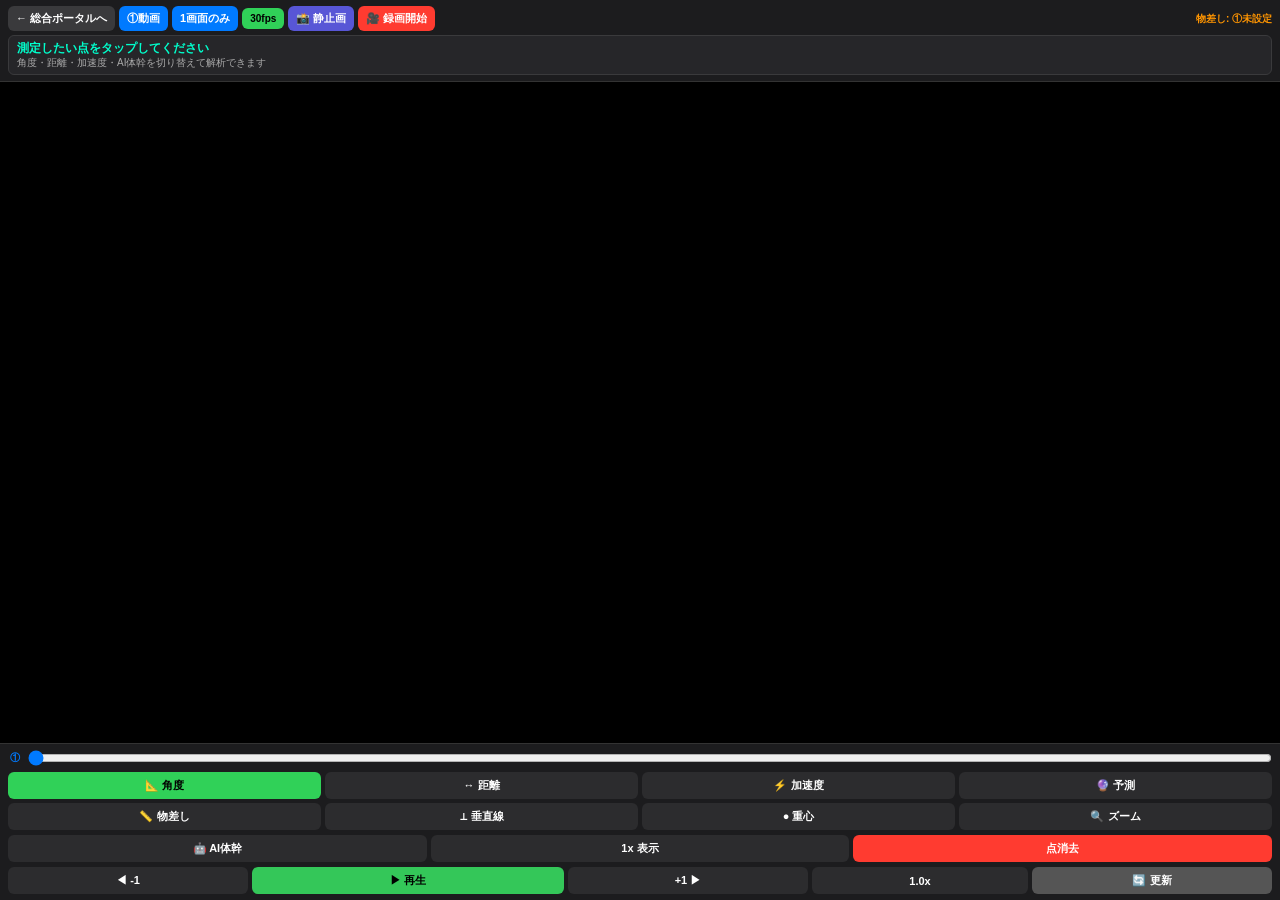
==== motion-pro/index.html @ 47863042 "Implement landmark stabilization and visibility checks across multiple modules - Introduced function" ====
<!DOCTYPE html>
<html lang="ja">
<head>
<meta charset="UTF-8">
<meta name="viewport" content="width=device-width, initial-scale=1.0, maximum-scale=1.0, user-scalable=no, viewport-fit=cover">
<meta name="apple-mobile-web-app-capable" content="yes">
<meta name="apple-mobile-web-app-status-bar-style" content="black">
<meta name="apple-mobile-web-app-title" content="動作分析Pro">
<title>動作分析 Pro（基幹）</title>

<link rel="stylesheet" href="css/style.css">

<script src="https://cdn.jsdelivr.net/npm/@mediapipe/camera_utils/camera_utils.js" crossorigin="anonymous"></script>
<script src="https://cdn.jsdelivr.net/npm/@mediapipe/pose/pose.js" crossorigin="anonymous"></script>
</head>
<body>

<div id="header">
    <div class="header-top-row">
        <div class="btn-group-header">
            <a class="hdr-btn secondary" href="../index.html">← 総合ポータルへ</a>
            <button class="hdr-btn" onclick="triggerPickVideo(1)">①動画</button>
            <input type="file" id="file-input-1" accept="video/*" style="display:none;">
            <button class="hdr-btn secondary" id="btn-pick2" onclick="triggerPickVideo(2)" style="display:none;">②動画</button>
            <input type="file" id="file-input-2" accept="video/*" style="display:none;">
            <button class="hdr-btn" id="btn-toggle-compare" onclick="toggleCompareMode()">1画面のみ</button>
            <button class="hdr-btn fps-badge" id="btn-fps" onclick="toggleFPS()">30fps</button>
            <button class="hdr-btn" style="background:#5856d6;" onclick="captureSnapshot()">📸 静止画</button>
            <button class="hdr-btn rec-btn" id="btn-record" onclick="toggleRecording()">🎥 録画開始</button>
        </div>
        <span id="scale-info-text">物差し: ①未設定</span>
    </div>
    <div id="result-box">
        <div class="result-text-area">
            <div id="main-result">測定したい点をタップしてください</div>
            <div id="sub-result">角度・距離・加速度・AI体幹を切り替えて解析できます</div>
        </div>
        <button id="btn-confirm-scale" onclick="openScaleModal()">📏長さ確定</button>
    </div>
</div>

<div id="stage">
    <div class="video-pane" id="pane1">
        <div class="zoom-target" id="zoom-target-1">
            <video id="video1" playsinline webkit-playsinline muted preload="auto" crossorigin="anonymous"></video>
            <canvas id="canvas1"></canvas>
        </div>
    </div>
    <div class="video-pane" id="pane2">
        <div class="zoom-target" id="zoom-target-2">
            <video id="video2" playsinline webkit-playsinline muted preload="auto" crossorigin="anonymous"></video>
            <canvas id="canvas2"></canvas>
        </div>
    </div>
</div>

<div id="controls">
    <div class="seek-container">
        <div class="seek-row">
            <span class="seek-label">①</span>
            <input type="range" id="seekbar1" min="0" max="1" value="0" step="0.001">
        </div>
        <div class="seek-row" id="seek-row-2" style="display:none;">
            <span class="seek-label v2">②</span>
            <input type="range" id="seekbar2" min="0" max="1" value="0" step="0.001">
        </div>
    </div>

    <div class="mode-grid">
        <button class="ctrl-btn mode-active" id="btn-mode-angle" onclick="setMode('angle')">📐 角度</button>
        <button class="ctrl-btn" id="btn-mode-dist" onclick="setMode('distance')">↔️ 距離</button>
        <button class="ctrl-btn" id="btn-mode-acc" onclick="setMode('accel')">⚡ 加速度</button>
        <button class="ctrl-btn" id="btn-mode-sim" onclick="setMode('sim')">🔮 予測</button>
        <button class="ctrl-btn" id="btn-mode-scale" onclick="setMode('scale')">📏 物差し</button>
        <button class="ctrl-btn" id="btn-mode-perp" onclick="setMode('perp')">⊥ 垂直線</button>
        <button class="ctrl-btn" id="btn-mode-cog" onclick="setMode('cog')">● 重心</button>
        <button class="ctrl-btn" id="btn-mode-zoom" onclick="setMode('zoom')">🔍 ズーム</button>
    </div>
    <div class="mode-grid" style="grid-template-columns: 1fr 1fr 1fr;">
        <button class="ctrl-btn" id="btn-mode-ai" onclick="setMode('ai')">🤖 AI体幹</button>
        <button class="ctrl-btn" onclick="resetZoom()">1x 表示</button>
        <button class="ctrl-btn" id="btn-clear" onclick="clearCurrentPoints()">点消去</button>
    </div>

    <div id="zoom-controls" style="display:none; width:100%; align-items:center; gap:8px;">
        <span style="font-size:11px; font-weight:bold; color:#007aff;">倍率 <span id="zoom-target-label">①</span></span>
        <input type="range" id="zoom-slider" min="1" max="5" step="0.1" value="1">
    </div>

    <div id="perp-controls" style="display:none; width:100%; align-items:center; gap:8px;">
        <span style="font-size:11px; font-weight:bold; color:#ff2d55;">垂直線</span>
        <input type="range" id="perp-slider" min="0" max="100" step="1" value="50">
    </div>

    <div id="sim-controls" style="display:none; width:100%; align-items:center; gap:8px;">
        <span style="font-size:11px; font-weight:bold; color:#30d158;">改善角 <span id="sim-deg-val">0°</span></span>
        <input type="range" id="sim-slider" min="-40" max="40" step="1" value="0">
    </div>

    <div class="playback-row">
        <button class="ctrl-btn" onclick="stepFrame(-1)">◀ -1</button>
        <button class="ctrl-btn" id="btn-play" onclick="togglePlay()">▶ 再生</button>
        <button class="ctrl-btn" onclick="stepFrame(1)">+1 ▶</button>
        <button class="ctrl-btn" id="btn-speed" onclick="togglePlaybackRate()">1.0x</button>
        <button class="ctrl-btn" style="background:#555;" onclick="fitCanvases()">🔄 更新</button>
    </div>
</div>

<div id="scale-modal-overlay" class="modal-overlay">
    <div class="modal-card">
        <h3 id="scale-modal-title">基準物の長さ設定</h3>
        <p>指定した2点間の実際の長さを入力</p>
        <div class="modal-input-row">
            <input type="number" id="scale-input-value" inputmode="decimal" placeholder="100" value="100">
            <span style="font-weight:bold; font-size:15px;">cm</span>
        </div>
        <div class="modal-btn-row">
            <button style="background:#444; color:#fff;" onclick="closeScaleModal()">キャンセル</button>
            <button style="background:#ff9500; color:#000;" onclick="submitScaleModal()">確定</button>
        </div>
    </div>
</div>

<div id="snapshot-modal-overlay" class="modal-overlay">
    <div class="modal-card" style="max-width:360px;">
        <h3 style="color:#5856d6;">📸 動作分析キャプチャ</h3>
        <p style="font-size:11px; color:#aaa;">画像を長押しして「写真に追加」で保存できます</p>
        <img id="snapshot-img" src="" alt="Screenshot">
        <div class="modal-btn-row">
            <button style="background:#444; color:#fff;" onclick="closeSnapshotModal()">閉じる</button>
        </div>
    </div>
</div>

<script src="js/math.js"></script>
<script src="js/render.js"></script>
<script src="js/app.js"></script>
<script src="js/mediapipe.js"></script>
</body>
</html>
---- motion-pro/css/style.css ----
* { box-sizing: border-box; margin: 0; padding: 0; user-select: none; -webkit-user-select: none; -webkit-tap-highlight-color: transparent; }
    html, body { width: 100%; height: 100dvh; background: #000; color: #fff; font-family: -apple-system, BlinkMacSystemFont, "Segoe UI", Roboto, sans-serif; display: flex; flex-direction: column; overflow: hidden; }
    #header { width: 100%; background: #1c1c1e; padding-top: calc(6px + env(safe-area-inset-top)); padding-left: calc(8px + env(safe-area-inset-left)); padding-right: calc(8px + env(safe-area-inset-right)); padding-bottom: 6px; display: flex; flex-direction: column; gap: 4px; border-bottom: 1px solid #333; z-index: 10; flex-shrink: 0; }
    .header-top-row { width: 100%; display: flex; align-items: center; justify-content: space-between; gap: 4px; overflow-x: auto; -webkit-overflow-scrolling: touch; scrollbar-width: none; }
    .header-top-row::-webkit-scrollbar { display: none; }
    .btn-group-header { display: flex; align-items: center; gap: 4px; flex-wrap: nowrap; flex-shrink: 0; }
    .hdr-btn { -webkit-appearance: none; appearance: none; background: #007aff; color: white; border: none; padding: 5px 8px; border-radius: 6px; font-weight: bold; font-size: 11px; cursor: pointer; white-space: nowrap; flex-shrink: 0; }
    a.hdr-btn { text-decoration: none; display: inline-flex; align-items: center; }
    .hdr-btn.secondary { background: #3a3a3c; }
    .hdr-btn.compare-parallel { background: #af52de; color: #fff; }
    .hdr-btn.compare-overlay { background: #ff2d55; color: #fff; }
    .hdr-btn.fps-badge { background: #30d158; color: #000; font-size: 10px; }
    .hdr-btn.rec-btn { background: #ff3b30; color: #fff; }
    .hdr-btn.rec-active { background: #ff453a; animation: blink 1s infinite; }
    @keyframes blink { 0% { opacity: 1; } 50% { opacity: 0.4; } 100% { opacity: 1; } }
    #scale-info-text { font-size: 10px; color: #ff9500; font-weight: 600; white-space: nowrap; margin-left: auto; flex-shrink: 0; padding-left: 4px; }
    
    #result-box { width: 100%; background: #262629; border-radius: 6px; padding: 5px 8px; border: 1px solid #3a3a3c; display: flex; align-items: center; justify-content: space-between; gap: 6px; }
    .result-text-area { flex: 1; min-width: 0; }
    #main-result { color: #00ffcc; font-size: 12px; font-weight: bold; line-height: 1.2; }
    #sub-result { color: #aaa; font-size: 10px; margin-top: 2px; font-weight: 500; line-height: 1.2; }
    #btn-confirm-scale { display: none; background: #ff9500; color: #000; font-size: 11px; font-weight: bold; padding: 5px 10px; border: none; border-radius: 6px; cursor: pointer; flex-shrink: 0; white-space: nowrap; }
    #btn-confirm-scale:active { background: #e08500; }

    .highlight-acc { color: #ff375f; font-weight: bold; }
    .highlight-speed { color: #ffcc00; font-weight: bold; }
    .highlight-sim { color: #30d158; font-weight: bold; }
    .highlight-cog { color: #5e5ce6; font-weight: bold; }
    #stage { width: 100%; position: relative; flex: 1; min-height: 0; display: flex; background: #000; overflow: hidden; }
    .video-pane { position: relative; flex: 1; width: 100%; height: 100%; display: flex; align-items: center; justify-content: center; overflow: hidden; background: #000; }
    .zoom-target { width: 100%; height: 100%; position: relative; transform-origin: center center; }
    #pane2 { display: none; border-left: 2px solid #555; }
    video { width: 100%; height: 100%; object-fit: contain; display: block; }
    canvas { position: absolute; top: 0; left: 0; width: 100%; height: 100%; touch-action: none; pointer-events: auto; }
    #controls { width: 100%; background: #1c1c1e; padding-top: 5px; padding-left: calc(8px + env(safe-area-inset-left)); padding-right: calc(8px + env(safe-area-inset-right)); padding-bottom: calc(6px + env(safe-area-inset-bottom)); display: flex; flex-direction: column; gap: 5px; border-top: 1px solid #333; flex-shrink: 0; }
    .seek-container { display: flex; flex-direction: column; gap: 3px; width: 100%; }
    .seek-row { display: flex; align-items: center; gap: 6px; width: 100%; }
    .seek-label { font-size: 10px; font-weight: bold; color: #007aff; width: 14px; flex-shrink: 0; text-align: center; }
    .seek-label.v2 { color: #af52de; }
    input[type=range] { flex: 1; height: 18px; accent-color: #007aff; }
    #seekbar2 { accent-color: #af52de; }
    #perp-slider { accent-color: #ff2d55; }
    #sim-slider { accent-color: #30d158; }
    .mode-grid { width: 100%; display: grid; grid-template-columns: repeat(4, 1fr); gap: 4px; }
    button.ctrl-btn { -webkit-appearance: none; appearance: none; width: 100%; padding: 6px 0; background: #2c2c2e; color: white; border: none; border-radius: 6px; font-size: 11px; font-weight: 600; cursor: pointer; text-align: center; }
    button.ctrl-btn:active { background: #444; }
    button.mode-active { background: #30d158; color: black; font-weight: bold; }
    #btn-mode-acc.mode-active { background: #ff375f; color: white; }
    #btn-mode-scale.mode-active { background: #ff9500; color: black; }
    #btn-mode-zoom.mode-active { background: #007aff; color: white; }
    #btn-mode-perp.mode-active { background: #ff2d55; color: white; }
    #btn-mode-cog.mode-active { background: #5e5ce6; color: white; }
    #btn-mode-ai.mode-active { background: #00ffcc; color: black; }
    .playback-row { width: 100%; display: grid; grid-template-columns: 1fr 1.3fr 1fr 0.9fr 1fr; gap: 4px; }
    #btn-play { background: #34c759; color: #000; font-weight: bold; }
    #btn-clear { background: #ff3b30; }
    .modal-overlay { position: fixed; top: 0; left: 0; width: 100%; height: 100%; background: rgba(0,0,0,0.75); display: none; justify-content: center; align-items: center; z-index: 1000; backdrop-filter: blur(4px); }
    .modal-card { background: #2c2c2e; border: 1px solid #444; border-radius: 12px; width: 90%; max-width: 340px; padding: 16px; text-align: center; box-shadow: 0 10px 30px rgba(0,0,0,0.6); }
    .modal-card h3 { font-size: 15px; margin-bottom: 6px; color: #ff9500; }
    .modal-card p { font-size: 12px; color: #ccc; margin-bottom: 12px; }
    .modal-input-row { display: flex; align-items: center; justify-content: center; gap: 6px; margin-bottom: 14px; }
    .modal-input-row input { width: 100px; font-size: 16px; padding: 6px; text-align: center; border-radius: 6px; border: 1px solid #555; background: #1c1c1e; color: #fff; user-select: auto; -webkit-user-select: auto; }
    .modal-btn-row { display: flex; gap: 8px; }
    .modal-btn-row button { -webkit-appearance: none; appearance: none; flex: 1; padding: 8px 0; border: none; border-radius: 6px; font-size: 13px; font-weight: bold; }
    #snapshot-img { max-width: 100%; max-height: 50vh; border-radius: 6px; border: 1px solid #555; margin-bottom: 10px; }
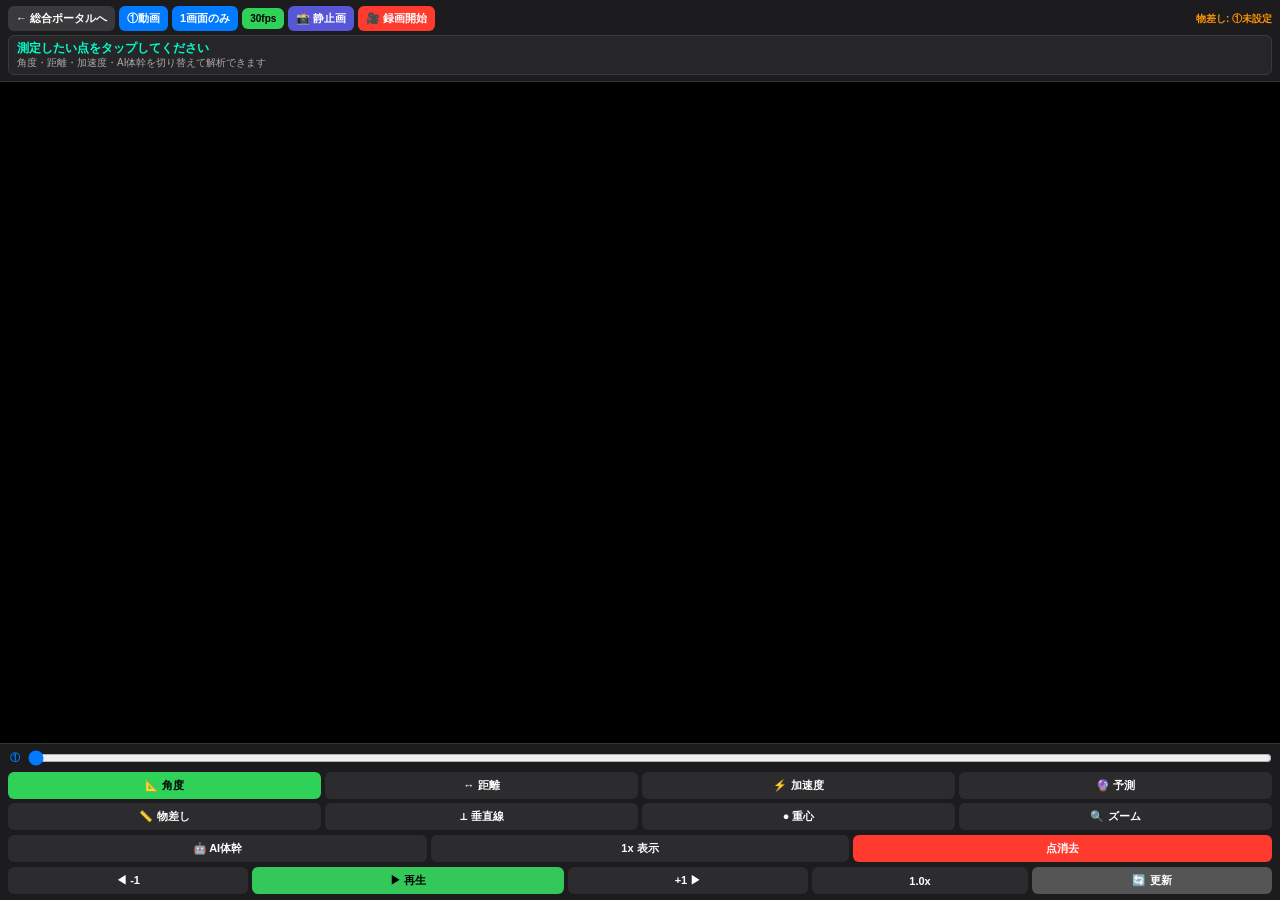
==== commit 42a1ca4e: "Add chart panel and torsion chart functionality - Introduced a new chart panel in index.html for dis" ====
--- a/motion-pro/index.html
+++ b/motion-pro/index.html
@@ -55,6 +55,15 @@
 </div>
 
 <div id="controls">
+    <div id="chart-panel">
+        <div class="chart-y-labels">
+            <span>+40°</span>
+            <span>0°</span>
+            <span>-40°</span>
+        </div>
+        <canvas id="chart-canvas"></canvas>
+        <div id="chart-current">--°</div>
+    </div>
     <div class="seek-container">
         <div class="seek-row">
             <span class="seek-label">①</span>
--- a/motion-pro/css/style.css
+++ b/motion-pro/css/style.css
@@ -31,7 +31,54 @@
     .zoom-target { width: 100%; height: 100%; position: relative; transform-origin: center center; }
     #pane2 { display: none; border-left: 2px solid #555; }
     video { width: 100%; height: 100%; object-fit: contain; display: block; }
-    canvas { position: absolute; top: 0; left: 0; width: 100%; height: 100%; touch-action: none; pointer-events: auto; }
+    #stage canvas { position: absolute; top: 0; left: 0; width: 100%; height: 100%; touch-action: none; pointer-events: auto; }
+
+    #chart-panel {
+      display: none;
+      width: 100%;
+      align-items: stretch;
+      gap: 6px;
+      background: #111214;
+      border: 1px solid #3a3a3c;
+      border-radius: 6px;
+      padding: 4px 6px;
+      box-sizing: border-box;
+    }
+    #chart-panel.visible { display: flex; }
+    .chart-y-labels {
+      display: flex;
+      flex-direction: column;
+      justify-content: space-between;
+      font-size: 8px;
+      font-weight: 700;
+      color: #8e8e93;
+      width: 28px;
+      flex-shrink: 0;
+      padding: 2px 0;
+      line-height: 1;
+    }
+    #chart-canvas {
+      position: relative !important;
+      flex: 1;
+      min-width: 0;
+      height: 56px;
+      width: 100%;
+      display: block;
+      touch-action: none;
+      background: #0b0b0d;
+      border-radius: 4px;
+    }
+    #chart-current {
+      width: 42px;
+      flex-shrink: 0;
+      display: flex;
+      align-items: center;
+      justify-content: center;
+      font-size: 11px;
+      font-weight: 800;
+      color: #ffd60a;
+      font-variant-numeric: tabular-nums;
+    }
     #controls { width: 100%; background: #1c1c1e; padding-top: 5px; padding-left: calc(8px + env(safe-area-inset-left)); padding-right: calc(8px + env(safe-area-inset-right)); padding-bottom: calc(6px + env(safe-area-inset-bottom)); display: flex; flex-direction: column; gap: 5px; border-top: 1px solid #333; flex-shrink: 0; }
     .seek-container { display: flex; flex-direction: column; gap: 3px; width: 100%; }
     .seek-row { display: flex; align-items: center; gap: 6px; width: 100%; }
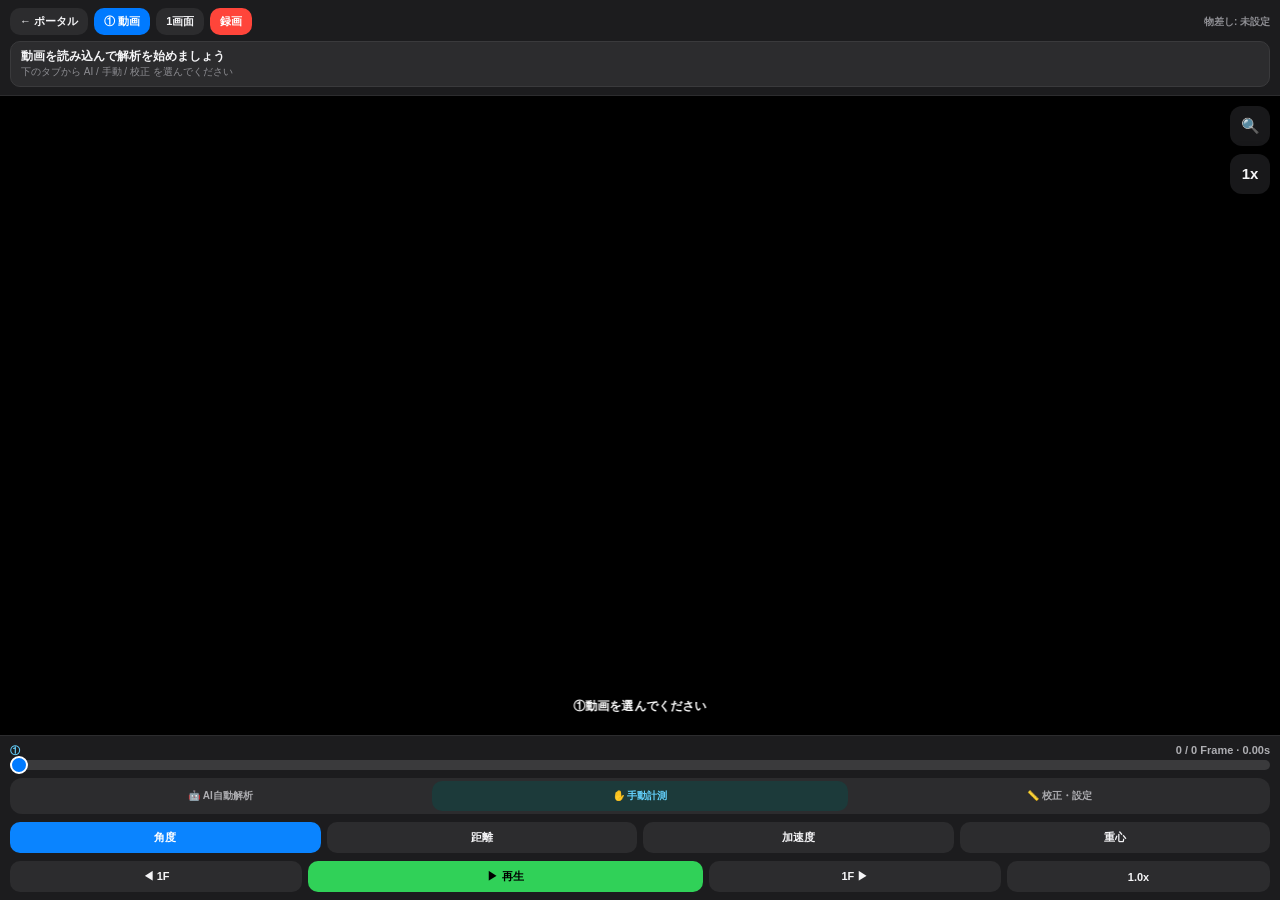
==== commit e6f2f33f: "Enhance UI and functionality in motion analysis application - Updated button labels and hints for cl" ====
--- a/motion-pro/index.html
+++ b/motion-pro/index.html
@@ -18,24 +18,22 @@
 <div id="header">
     <div class="header-top-row">
         <div class="btn-group-header">
-            <a class="hdr-btn secondary" href="../index.html">← 総合ポータルへ</a>
-            <button class="hdr-btn" onclick="triggerPickVideo(1)">①動画</button>
+            <a class="hdr-btn secondary" href="../index.html">← ポータル</a>
+            <button class="hdr-btn" onclick="triggerPickVideo(1)">① 動画</button>
             <input type="file" id="file-input-1" accept="video/*" style="display:none;">
-            <button class="hdr-btn secondary" id="btn-pick2" onclick="triggerPickVideo(2)" style="display:none;">②動画</button>
+            <button class="hdr-btn secondary" id="btn-pick2" onclick="triggerPickVideo(2)" style="display:none;">② 動画</button>
             <input type="file" id="file-input-2" accept="video/*" style="display:none;">
-            <button class="hdr-btn" id="btn-toggle-compare" onclick="toggleCompareMode()">1画面のみ</button>
-            <button class="hdr-btn fps-badge" id="btn-fps" onclick="toggleFPS()">30fps</button>
-            <button class="hdr-btn" style="background:#5856d6;" onclick="captureSnapshot()">📸 静止画</button>
-            <button class="hdr-btn rec-btn" id="btn-record" onclick="toggleRecording()">🎥 録画開始</button>
+            <button class="hdr-btn secondary" id="btn-toggle-compare" onclick="toggleCompareMode()">1画面</button>
+            <button class="hdr-btn rec-btn" id="btn-record" onclick="toggleRecording()">録画</button>
         </div>
-        <span id="scale-info-text">物差し: ①未設定</span>
+        <span id="scale-info-text">物差し: 未設定</span>
     </div>
     <div id="result-box">
         <div class="result-text-area">
-            <div id="main-result">測定したい点をタップしてください</div>
-            <div id="sub-result">角度・距離・加速度・AI体幹を切り替えて解析できます</div>
+            <div id="main-result">動画を読み込んで解析を始めましょう</div>
+            <div id="sub-result">下のタブから AI / 手動 / 校正 を選んでください</div>
         </div>
-        <button id="btn-confirm-scale" onclick="openScaleModal()">📏長さ確定</button>
+        <button id="btn-confirm-scale" onclick="openScaleModal()">長さ確定</button>
     </div>
 </div>
 
@@ -52,6 +50,15 @@
             <canvas id="canvas2"></canvas>
         </div>
     </div>
+    <div id="hint-banner">①動画を選んでください</div>
+    <div class="fab-stack">
+        <button class="fab-btn" id="fab-zoom" onclick="toggleZoomUi()" title="ズーム">🔍</button>
+        <button class="fab-btn" id="fab-reset" onclick="resetZoom()" title="表示リセット">1x</button>
+    </div>
+    <div id="zoom-float-panel">
+        <span>倍率 <span id="zoom-target-label">①</span></span>
+        <input type="range" id="zoom-slider" min="1" max="5" step="0.1" value="1">
+    </div>
 </div>
 
 <div id="controls">
@@ -66,52 +73,58 @@
     </div>
     <div class="seek-container">
         <div class="seek-row">
-            <span class="seek-label">①</span>
+            <div class="seek-meta">
+                <span class="seek-label">①</span>
+                <span class="seek-readout" id="seek-readout-1">0 / 0 Frame · 0.00s</span>
+            </div>
             <input type="range" id="seekbar1" min="0" max="1" value="0" step="0.001">
         </div>
         <div class="seek-row" id="seek-row-2" style="display:none;">
-            <span class="seek-label v2">②</span>
+            <div class="seek-meta">
+                <span class="seek-label v2">②</span>
+                <span class="seek-readout" id="seek-readout-2">0 / 0 Frame · 0.00s</span>
+            </div>
             <input type="range" id="seekbar2" min="0" max="1" value="0" step="0.001">
         </div>
     </div>
 
-    <div class="mode-grid">
-        <button class="ctrl-btn mode-active" id="btn-mode-angle" onclick="setMode('angle')">📐 角度</button>
-        <button class="ctrl-btn" id="btn-mode-dist" onclick="setMode('distance')">↔️ 距離</button>
-        <button class="ctrl-btn" id="btn-mode-acc" onclick="setMode('accel')">⚡ 加速度</button>
-        <button class="ctrl-btn" id="btn-mode-sim" onclick="setMode('sim')">🔮 予測</button>
-        <button class="ctrl-btn" id="btn-mode-scale" onclick="setMode('scale')">📏 物差し</button>
-        <button class="ctrl-btn" id="btn-mode-perp" onclick="setMode('perp')">⊥ 垂直線</button>
-        <button class="ctrl-btn" id="btn-mode-cog" onclick="setMode('cog')">● 重心</button>
-        <button class="ctrl-btn" id="btn-mode-zoom" onclick="setMode('zoom')">🔍 ズーム</button>
-    </div>
-    <div class="mode-grid" style="grid-template-columns: 1fr 1fr 1fr;">
-        <button class="ctrl-btn" id="btn-mode-ai" onclick="setMode('ai')">🤖 AI体幹</button>
-        <button class="ctrl-btn" onclick="resetZoom()">1x 表示</button>
-        <button class="ctrl-btn" id="btn-clear" onclick="clearCurrentPoints()">点消去</button>
+    <div class="main-tabs">
+        <button class="main-tab" id="tab-ai" onclick="setMainTab('ai')">🤖 AI自動解析</button>
+        <button class="main-tab active-manual" id="tab-manual" onclick="setMainTab('manual')">✋ 手動計測</button>
+        <button class="main-tab" id="tab-setup" onclick="setMainTab('setup')">📏 校正・設定</button>
     </div>
 
-    <div id="zoom-controls" style="display:none; width:100%; align-items:center; gap:8px;">
-        <span style="font-size:11px; font-weight:bold; color:#007aff;">倍率 <span id="zoom-target-label">①</span></span>
-        <input type="range" id="zoom-slider" min="1" max="5" step="0.1" value="1">
+    <div class="sub-grid visible" id="manual-sub">
+        <button class="ctrl-btn mode-active" id="btn-mode-angle" onclick="setMode('angle')">角度</button>
+        <button class="ctrl-btn" id="btn-mode-dist" onclick="setMode('distance')">距離</button>
+        <button class="ctrl-btn" id="btn-mode-acc" onclick="setMode('accel')">加速度</button>
+        <button class="ctrl-btn" id="btn-mode-cog" onclick="setMode('cog')">重心</button>
     </div>
+    <div class="sub-grid setup" id="setup-sub">
+        <button class="ctrl-btn" id="btn-mode-scale" onclick="setMode('scale')">物差し</button>
+        <button class="ctrl-btn" id="btn-mode-perp" onclick="setMode('perp')">垂直線</button>
+        <button class="ctrl-btn" id="btn-mode-sim" onclick="setMode('sim')">可動域予測</button>
+        <button class="ctrl-btn fps-badge" id="btn-fps" onclick="toggleFPS()">30fps</button>
+        <button class="ctrl-btn" id="btn-clear" onclick="clearCurrentPoints()">点消去</button>
+        <button class="ctrl-btn" onclick="captureSnapshot()">静止画</button>
+    </div>
+    <button class="ctrl-btn" id="btn-mode-ai" onclick="setMode('ai')" style="display:none;">AI</button>
+    <button class="ctrl-btn" id="btn-mode-zoom" onclick="setMode('zoom')" style="display:none;">ズーム</button>
 
-    <div id="perp-controls" style="display:none; width:100%; align-items:center; gap:8px;">
-        <span style="font-size:11px; font-weight:bold; color:#ff2d55;">垂直線</span>
+    <div class="slider-row" id="perp-controls">
+        <span>垂直線位置</span>
         <input type="range" id="perp-slider" min="0" max="100" step="1" value="50">
     </div>
-
-    <div id="sim-controls" style="display:none; width:100%; align-items:center; gap:8px;">
-        <span style="font-size:11px; font-weight:bold; color:#30d158;">改善角 <span id="sim-deg-val">0°</span></span>
+    <div class="slider-row" id="sim-controls">
+        <span>改善角 <span id="sim-deg-val">0°</span></span>
         <input type="range" id="sim-slider" min="-40" max="40" step="1" value="0">
     </div>
 
     <div class="playback-row">
-        <button class="ctrl-btn" onclick="stepFrame(-1)">◀ -1</button>
+        <button class="ctrl-btn" onclick="stepFrame(-1)">◀ 1F</button>
         <button class="ctrl-btn" id="btn-play" onclick="togglePlay()">▶ 再生</button>
-        <button class="ctrl-btn" onclick="stepFrame(1)">+1 ▶</button>
+        <button class="ctrl-btn" onclick="stepFrame(1)">1F ▶</button>
         <button class="ctrl-btn" id="btn-speed" onclick="togglePlaybackRate()">1.0x</button>
-        <button class="ctrl-btn" style="background:#555;" onclick="fitCanvases()">🔄 更新</button>
     </div>
 </div>
 
@@ -124,19 +137,19 @@
             <span style="font-weight:bold; font-size:15px;">cm</span>
         </div>
         <div class="modal-btn-row">
-            <button style="background:#444; color:#fff;" onclick="closeScaleModal()">キャンセル</button>
-            <button style="background:#ff9500; color:#000;" onclick="submitScaleModal()">確定</button>
+            <button style="background:#3a3a3c; color:#fff;" onclick="closeScaleModal()">キャンセル</button>
+            <button style="background:#ffd60a; color:#000;" onclick="submitScaleModal()">確定</button>
         </div>
     </div>
 </div>
 
 <div id="snapshot-modal-overlay" class="modal-overlay">
     <div class="modal-card" style="max-width:360px;">
-        <h3 style="color:#5856d6;">📸 動作分析キャプチャ</h3>
-        <p style="font-size:11px; color:#aaa;">画像を長押しして「写真に追加」で保存できます</p>
+        <h3>静止画キャプチャ</h3>
+        <p style="font-size:11px;">画像を長押しして「写真に追加」で保存できます</p>
         <img id="snapshot-img" src="" alt="Screenshot">
         <div class="modal-btn-row">
-            <button style="background:#444; color:#fff;" onclick="closeSnapshotModal()">閉じる</button>
+            <button style="background:#3a3a3c; color:#fff;" onclick="closeSnapshotModal()">閉じる</button>
         </div>
     </div>
 </div>
--- a/motion-pro/css/style.css
+++ b/motion-pro/css/style.css
@@ -1,112 +1,211 @@
-    * { box-sizing: border-box; margin: 0; padding: 0; user-select: none; -webkit-user-select: none; -webkit-tap-highlight-color: transparent; }
-    html, body { width: 100%; height: 100dvh; background: #000; color: #fff; font-family: -apple-system, BlinkMacSystemFont, "Segoe UI", Roboto, sans-serif; display: flex; flex-direction: column; overflow: hidden; }
-    #header { width: 100%; background: #1c1c1e; padding-top: calc(6px + env(safe-area-inset-top)); padding-left: calc(8px + env(safe-area-inset-left)); padding-right: calc(8px + env(safe-area-inset-right)); padding-bottom: 6px; display: flex; flex-direction: column; gap: 4px; border-bottom: 1px solid #333; z-index: 10; flex-shrink: 0; }
-    .header-top-row { width: 100%; display: flex; align-items: center; justify-content: space-between; gap: 4px; overflow-x: auto; -webkit-overflow-scrolling: touch; scrollbar-width: none; }
-    .header-top-row::-webkit-scrollbar { display: none; }
-    .btn-group-header { display: flex; align-items: center; gap: 4px; flex-wrap: nowrap; flex-shrink: 0; }
-    .hdr-btn { -webkit-appearance: none; appearance: none; background: #007aff; color: white; border: none; padding: 5px 8px; border-radius: 6px; font-weight: bold; font-size: 11px; cursor: pointer; white-space: nowrap; flex-shrink: 0; }
-    a.hdr-btn { text-decoration: none; display: inline-flex; align-items: center; }
-    .hdr-btn.secondary { background: #3a3a3c; }
-    .hdr-btn.compare-parallel { background: #af52de; color: #fff; }
-    .hdr-btn.compare-overlay { background: #ff2d55; color: #fff; }
-    .hdr-btn.fps-badge { background: #30d158; color: #000; font-size: 10px; }
-    .hdr-btn.rec-btn { background: #ff3b30; color: #fff; }
-    .hdr-btn.rec-active { background: #ff453a; animation: blink 1s infinite; }
-    @keyframes blink { 0% { opacity: 1; } 50% { opacity: 0.4; } 100% { opacity: 1; } }
-    #scale-info-text { font-size: 10px; color: #ff9500; font-weight: 600; white-space: nowrap; margin-left: auto; flex-shrink: 0; padding-left: 4px; }
-    
-    #result-box { width: 100%; background: #262629; border-radius: 6px; padding: 5px 8px; border: 1px solid #3a3a3c; display: flex; align-items: center; justify-content: space-between; gap: 6px; }
-    .result-text-area { flex: 1; min-width: 0; }
-    #main-result { color: #00ffcc; font-size: 12px; font-weight: bold; line-height: 1.2; }
-    #sub-result { color: #aaa; font-size: 10px; margin-top: 2px; font-weight: 500; line-height: 1.2; }
-    #btn-confirm-scale { display: none; background: #ff9500; color: #000; font-size: 11px; font-weight: bold; padding: 5px 10px; border: none; border-radius: 6px; cursor: pointer; flex-shrink: 0; white-space: nowrap; }
-    #btn-confirm-scale:active { background: #e08500; }
-
-    .highlight-acc { color: #ff375f; font-weight: bold; }
-    .highlight-speed { color: #ffcc00; font-weight: bold; }
-    .highlight-sim { color: #30d158; font-weight: bold; }
-    .highlight-cog { color: #5e5ce6; font-weight: bold; }
-    #stage { width: 100%; position: relative; flex: 1; min-height: 0; display: flex; background: #000; overflow: hidden; }
-    .video-pane { position: relative; flex: 1; width: 100%; height: 100%; display: flex; align-items: center; justify-content: center; overflow: hidden; background: #000; }
-    .zoom-target { width: 100%; height: 100%; position: relative; transform-origin: center center; }
-    #pane2 { display: none; border-left: 2px solid #555; }
-    video { width: 100%; height: 100%; object-fit: contain; display: block; }
-    #stage canvas { position: absolute; top: 0; left: 0; width: 100%; height: 100%; touch-action: none; pointer-events: auto; }
-
-    #chart-panel {
-      display: none;
-      width: 100%;
-      align-items: stretch;
-      gap: 6px;
-      background: #111214;
-      border: 1px solid #3a3a3c;
-      border-radius: 6px;
-      padding: 4px 6px;
-      box-sizing: border-box;
-    }
-    #chart-panel.visible { display: flex; }
-    .chart-y-labels {
-      display: flex;
-      flex-direction: column;
-      justify-content: space-between;
-      font-size: 8px;
-      font-weight: 700;
-      color: #8e8e93;
-      width: 28px;
-      flex-shrink: 0;
-      padding: 2px 0;
-      line-height: 1;
-    }
-    #chart-canvas {
-      position: relative !important;
-      flex: 1;
-      min-width: 0;
-      height: 56px;
-      width: 100%;
-      display: block;
-      touch-action: none;
-      background: #0b0b0d;
-      border-radius: 4px;
-    }
-    #chart-current {
-      width: 42px;
-      flex-shrink: 0;
-      display: flex;
-      align-items: center;
-      justify-content: center;
-      font-size: 11px;
-      font-weight: 800;
-      color: #ffd60a;
-      font-variant-numeric: tabular-nums;
-    }
-    #controls { width: 100%; background: #1c1c1e; padding-top: 5px; padding-left: calc(8px + env(safe-area-inset-left)); padding-right: calc(8px + env(safe-area-inset-right)); padding-bottom: calc(6px + env(safe-area-inset-bottom)); display: flex; flex-direction: column; gap: 5px; border-top: 1px solid #333; flex-shrink: 0; }
-    .seek-container { display: flex; flex-direction: column; gap: 3px; width: 100%; }
-    .seek-row { display: flex; align-items: center; gap: 6px; width: 100%; }
-    .seek-label { font-size: 10px; font-weight: bold; color: #007aff; width: 14px; flex-shrink: 0; text-align: center; }
-    .seek-label.v2 { color: #af52de; }
-    input[type=range] { flex: 1; height: 18px; accent-color: #007aff; }
-    #seekbar2 { accent-color: #af52de; }
-    #perp-slider { accent-color: #ff2d55; }
-    #sim-slider { accent-color: #30d158; }
-    .mode-grid { width: 100%; display: grid; grid-template-columns: repeat(4, 1fr); gap: 4px; }
-    button.ctrl-btn { -webkit-appearance: none; appearance: none; width: 100%; padding: 6px 0; background: #2c2c2e; color: white; border: none; border-radius: 6px; font-size: 11px; font-weight: 600; cursor: pointer; text-align: center; }
-    button.ctrl-btn:active { background: #444; }
-    button.mode-active { background: #30d158; color: black; font-weight: bold; }
-    #btn-mode-acc.mode-active { background: #ff375f; color: white; }
-    #btn-mode-scale.mode-active { background: #ff9500; color: black; }
-    #btn-mode-zoom.mode-active { background: #007aff; color: white; }
-    #btn-mode-perp.mode-active { background: #ff2d55; color: white; }
-    #btn-mode-cog.mode-active { background: #5e5ce6; color: white; }
-    #btn-mode-ai.mode-active { background: #00ffcc; color: black; }
-    .playback-row { width: 100%; display: grid; grid-template-columns: 1fr 1.3fr 1fr 0.9fr 1fr; gap: 4px; }
-    #btn-play { background: #34c759; color: #000; font-weight: bold; }
-    #btn-clear { background: #ff3b30; }
-    .modal-overlay { position: fixed; top: 0; left: 0; width: 100%; height: 100%; background: rgba(0,0,0,0.75); display: none; justify-content: center; align-items: center; z-index: 1000; backdrop-filter: blur(4px); }
-    .modal-card { background: #2c2c2e; border: 1px solid #444; border-radius: 12px; width: 90%; max-width: 340px; padding: 16px; text-align: center; box-shadow: 0 10px 30px rgba(0,0,0,0.6); }
-    .modal-card h3 { font-size: 15px; margin-bottom: 6px; color: #ff9500; }
-    .modal-card p { font-size: 12px; color: #ccc; margin-bottom: 12px; }
-    .modal-input-row { display: flex; align-items: center; justify-content: center; gap: 6px; margin-bottom: 14px; }
-    .modal-input-row input { width: 100px; font-size: 16px; padding: 6px; text-align: center; border-radius: 6px; border: 1px solid #555; background: #1c1c1e; color: #fff; user-select: auto; -webkit-user-select: auto; }
-    .modal-btn-row { display: flex; gap: 8px; }
-    .modal-btn-row button { -webkit-appearance: none; appearance: none; flex: 1; padding: 8px 0; border: none; border-radius: 6px; font-size: 13px; font-weight: bold; }
-    #snapshot-img { max-width: 100%; max-height: 50vh; border-radius: 6px; border: 1px solid #555; margin-bottom: 10px; }
+* { box-sizing: border-box; margin: 0; padding: 0; user-select: none; -webkit-user-select: none; -webkit-tap-highlight-color: transparent; }
+html, body {
+  width: 100%; height: 100dvh; background: #000; color: #f5f5f7;
+  font-family: -apple-system, BlinkMacSystemFont, "SF Pro Text", "Segoe UI", Roboto, sans-serif;
+  display: flex; flex-direction: column; overflow: hidden;
+}
+
+#header {
+  width: 100%; background: #1c1c1e;
+  padding-top: calc(8px + env(safe-area-inset-top));
+  padding-left: calc(10px + env(safe-area-inset-left));
+  padding-right: calc(10px + env(safe-area-inset-right));
+  padding-bottom: 8px;
+  display: flex; flex-direction: column; gap: 6px;
+  border-bottom: 1px solid #2c2c2e; z-index: 10; flex-shrink: 0;
+}
+.header-top-row { width: 100%; display: flex; align-items: center; justify-content: space-between; gap: 6px; flex-wrap: wrap; }
+.header-top-row::-webkit-scrollbar { display: none; }
+.btn-group-header { display: flex; align-items: center; gap: 6px; flex-wrap: nowrap; flex-shrink: 0; }
+.hdr-btn {
+  -webkit-appearance: none; appearance: none;
+  background: #007aff; color: #fff; border: none;
+  padding: 6px 10px; border-radius: 10px;
+  font-weight: 650; font-size: 11px; cursor: pointer; white-space: nowrap; flex-shrink: 0;
+}
+a.hdr-btn { text-decoration: none; display: inline-flex; align-items: center; }
+.hdr-btn.secondary { background: #2c2c2e; color: #f5f5f7; }
+.hdr-btn.compare-parallel { background: #bf5af2; color: #fff; }
+.hdr-btn.compare-overlay { background: #ff9f0a; color: #000; }
+.hdr-btn.fps-badge { background: #2c2c2e; color: #ffd60a; font-size: 10px; }
+.hdr-btn.rec-btn { background: #ff453a; color: #fff; }
+.hdr-btn.rec-active { background: #ff453a; box-shadow: 0 0 0 2px rgba(255, 69, 58, 0.35); }
+#scale-info-text { font-size: 10px; color: #8e8e93; font-weight: 600; white-space: nowrap; margin-left: auto; flex-shrink: 0; padding-left: 4px; }
+
+#result-box {
+  width: 100%; background: #2c2c2e; border-radius: 10px; padding: 7px 10px;
+  border: 1px solid #3a3a3c; display: flex; align-items: center; justify-content: space-between; gap: 6px;
+}
+.result-text-area { flex: 1; min-width: 0; }
+#main-result { color: #f5f5f7; font-size: 12px; font-weight: 700; line-height: 1.25; }
+#sub-result { color: #8e8e93; font-size: 10px; margin-top: 2px; font-weight: 500; line-height: 1.25; }
+#btn-confirm-scale { display: none; background: #ff9f0a; color: #000; font-size: 11px; font-weight: 700; padding: 6px 10px; border: none; border-radius: 8px; cursor: pointer; flex-shrink: 0; white-space: nowrap; }
+
+.highlight-acc { color: #ff453a; font-weight: bold; }
+.highlight-speed { color: #ffd60a; font-weight: bold; }
+.highlight-sim { color: #30d158; font-weight: bold; }
+.highlight-cog { color: #64d2ff; font-weight: bold; }
+
+#stage { width: 100%; position: relative; flex: 1; min-height: 0; display: flex; background: #000; overflow: hidden; }
+.video-pane { position: relative; flex: 1; width: 100%; height: 100%; display: flex; align-items: center; justify-content: center; overflow: hidden; background: #000; }
+.zoom-target { width: 100%; height: 100%; position: relative; transform-origin: center center; }
+#pane2 { display: none; border-left: 2px solid #3a3a3c; }
+video { width: 100%; height: 100%; object-fit: contain; display: block; }
+#stage canvas { position: absolute; top: 0; left: 0; width: 100%; height: 100%; touch-action: none; pointer-events: auto; }
+
+#hint-banner {
+  position: absolute; left: 50%; bottom: 12px; transform: translateX(-50%);
+  max-width: calc(100% - 16px); z-index: 25; pointer-events: none;
+  background: rgba(0, 0, 0, 0.72); color: #fff;
+  border-radius: 999px; padding: 8px 14px;
+  font-size: 12px; font-weight: 650; letter-spacing: 0.01em;
+  text-align: center; line-height: 1.3; backdrop-filter: blur(10px);
+  box-shadow: 0 8px 24px rgba(0,0,0,0.35);
+}
+#hint-banner.tone-ai { box-shadow: 0 0 0 1px rgba(191, 90, 242, 0.45); }
+#hint-banner.tone-manual { box-shadow: 0 0 0 1px rgba(100, 210, 255, 0.4); }
+#hint-banner.tone-setup { box-shadow: 0 0 0 1px rgba(255, 214, 10, 0.35); }
+#hint-banner.tone-warn { box-shadow: 0 0 0 1px rgba(255, 159, 10, 0.5); }
+
+.fab-stack {
+  position: absolute; top: 10px; right: 10px; z-index: 26;
+  display: flex; flex-direction: column; gap: 8px;
+}
+.fab-btn {
+  -webkit-appearance: none; appearance: none;
+  width: 40px; height: 40px; border: none; border-radius: 12px;
+  background: rgba(28, 28, 30, 0.88); color: #f5f5f7;
+  font-size: 15px; font-weight: 700; cursor: pointer;
+  backdrop-filter: blur(12px); box-shadow: 0 4px 16px rgba(0,0,0,0.35);
+}
+.fab-btn.active { background: #007aff; color: #fff; }
+#zoom-float-panel {
+  display: none; position: absolute; top: 10px; right: 58px; z-index: 26;
+  align-items: center; gap: 8px; min-width: 160px;
+  background: rgba(28, 28, 30, 0.92); border-radius: 12px; padding: 8px 10px;
+  backdrop-filter: blur(12px);
+}
+#zoom-float-panel span { font-size: 10px; font-weight: 700; color: #8e8e93; white-space: nowrap; }
+
+#chart-panel {
+  display: none; width: 100%; align-items: stretch; gap: 6px;
+  background: #111214; border: 1px solid #3a3a3c; border-radius: 10px;
+  padding: 4px 6px; box-sizing: border-box;
+}
+#chart-panel.visible { display: flex; }
+.chart-y-labels {
+  display: flex; flex-direction: column; justify-content: space-between;
+  font-size: 8px; font-weight: 700; color: #8e8e93;
+  width: 28px; flex-shrink: 0; padding: 1px 0; line-height: 1;
+}
+#chart-canvas {
+  position: relative !important; flex: 1; min-width: 0;
+  height: 45px; width: 100%; display: block; touch-action: none;
+  background: #0b0b0d; border-radius: 6px;
+}
+#chart-current {
+  width: 44px; flex-shrink: 0; display: flex; align-items: center; justify-content: center;
+  font-size: 11px; font-weight: 800; color: #ffd60a; font-variant-numeric: tabular-nums;
+}
+
+#controls {
+  width: 100%; background: #1c1c1e;
+  padding-top: 8px;
+  padding-left: calc(10px + env(safe-area-inset-left));
+  padding-right: calc(10px + env(safe-area-inset-right));
+  padding-bottom: calc(8px + env(safe-area-inset-bottom));
+  display: flex; flex-direction: column; gap: 8px;
+  border-top: 1px solid #2c2c2e; flex-shrink: 0;
+}
+.seek-container { display: flex; flex-direction: column; gap: 6px; width: 100%; }
+.seek-row { display: flex; flex-direction: column; align-items: stretch; gap: 2px; width: 100%; }
+.seek-meta { display: flex; align-items: baseline; justify-content: space-between; gap: 8px; }
+.seek-label { font-size: 10px; font-weight: 700; color: #64d2ff; }
+.seek-label.v2 { color: #bf5af2; }
+.seek-readout {
+  min-width: 0; text-align: right; font-size: 11px; font-weight: 650;
+  color: #aeaeb2; font-variant-numeric: tabular-nums;
+}
+input[type=range] { flex: 1; height: 22px; accent-color: #007aff; }
+#seekbar1, #seekbar2 {
+  height: 32px;
+  -webkit-appearance: none;
+  appearance: none;
+  background: transparent;
+}
+#seekbar1::-webkit-slider-runnable-track,
+#seekbar2::-webkit-slider-runnable-track {
+  height: 10px; border-radius: 5px; background: #3a3a3c;
+}
+#seekbar1::-moz-range-track, #seekbar2::-moz-range-track {
+  height: 10px; border-radius: 5px; background: #3a3a3c; border: none;
+}
+#seekbar1::-webkit-slider-thumb {
+  -webkit-appearance: none; appearance: none;
+  width: 18px; height: 18px; border-radius: 50%;
+  background: #007aff; margin-top: -4px; border: 2px solid #fff;
+}
+#seekbar2::-webkit-slider-thumb {
+  -webkit-appearance: none; appearance: none;
+  width: 18px; height: 18px; border-radius: 50%;
+  background: #bf5af2; margin-top: -4px; border: 2px solid #fff;
+}
+#seekbar1::-moz-range-thumb {
+  width: 18px; height: 18px; border-radius: 50%; background: #007aff; border: 2px solid #fff;
+}
+#seekbar2::-moz-range-thumb {
+  width: 18px; height: 18px; border-radius: 50%; background: #bf5af2; border: 2px solid #fff;
+}
+#seekbar2 { accent-color: #bf5af2; }
+#perp-slider { accent-color: #64d2ff; }
+#sim-slider { accent-color: #30d158; }
+#zoom-slider { accent-color: #007aff; }
+
+.main-tabs {
+  width: 100%; display: grid; grid-template-columns: 1fr 1fr 1fr; gap: 4px;
+  background: #2c2c2e; padding: 3px; border-radius: 12px;
+}
+.main-tab {
+  -webkit-appearance: none; appearance: none; border: none; cursor: pointer;
+  background: transparent; color: #aeaeb2; border-radius: 10px;
+  padding: 8px 2px; font-size: 10px; font-weight: 700; white-space: nowrap;
+}
+.main-tab.active-ai { background: #3a2a55; color: #ffd60a; }
+.main-tab.active-manual { background: #1c3a3a; color: #64d2ff; }
+.main-tab.active-setup { background: #3a3420; color: #ffd60a; }
+
+.sub-grid { width: 100%; display: none; grid-template-columns: repeat(4, 1fr); gap: 6px; }
+.sub-grid.visible { display: grid; }
+.sub-grid.setup { grid-template-columns: repeat(3, 1fr); }
+
+button.ctrl-btn {
+  -webkit-appearance: none; appearance: none; width: 100%; padding: 8px 0;
+  background: #2c2c2e; color: #f5f5f7; border: none; border-radius: 10px;
+  font-size: 11px; font-weight: 650; cursor: pointer; text-align: center;
+}
+button.ctrl-btn:active { background: #3a3a3c; }
+button.mode-active { font-weight: 800; }
+#btn-mode-angle.mode-active, #btn-mode-dist.mode-active, #btn-mode-cog.mode-active { background: #0a84ff; color: #fff; }
+#btn-mode-acc.mode-active { background: #30d158; color: #000; }
+#btn-mode-scale.mode-active, #btn-mode-perp.mode-active { background: #ffd60a; color: #000; }
+#btn-mode-sim.mode-active { background: #30d158; color: #000; }
+#btn-mode-ai.mode-active { background: #bf5af2; color: #fff; }
+.slider-row { display: none; width: 100%; align-items: center; gap: 8px; }
+.slider-row.visible { display: flex; }
+.slider-row span { font-size: 11px; font-weight: 700; color: #8e8e93; white-space: nowrap; }
+
+.playback-row { width: 100%; display: grid; grid-template-columns: 1fr 1.35fr 1fr 0.9fr; gap: 6px; }
+#btn-play { background: #30d158; color: #000; font-weight: 800; }
+#btn-play.is-paused { background: #ff9f0a; color: #000; }
+#btn-clear { background: #3a3a3c; color: #ff9f0a; }
+
+.modal-overlay { position: fixed; top: 0; left: 0; width: 100%; height: 100%; background: rgba(0,0,0,0.75); display: none; justify-content: center; align-items: center; z-index: 1000; backdrop-filter: blur(8px); }
+.modal-card { background: #2c2c2e; border: 1px solid #3a3a3c; border-radius: 16px; width: 90%; max-width: 340px; padding: 16px; text-align: center; box-shadow: 0 10px 30px rgba(0,0,0,0.6); }
+.modal-card h3 { font-size: 15px; margin-bottom: 6px; color: #ffd60a; }
+.modal-card p { font-size: 12px; color: #aeaeb2; margin-bottom: 12px; }
+.modal-input-row { display: flex; align-items: center; justify-content: center; gap: 6px; margin-bottom: 14px; }
+.modal-input-row input { width: 100px; font-size: 16px; padding: 6px; text-align: center; border-radius: 10px; border: 1px solid #555; background: #1c1c1e; color: #fff; user-select: auto; -webkit-user-select: auto; }
+.modal-btn-row { display: flex; gap: 8px; }
+.modal-btn-row button { -webkit-appearance: none; appearance: none; flex: 1; padding: 8px 0; border: none; border-radius: 10px; font-size: 13px; font-weight: bold; }
+#snapshot-img { max-width: 100%; max-height: 50vh; border-radius: 8px; border: 1px solid #555; margin-bottom: 10px; }
+#btn-mode-zoom { display: none; }
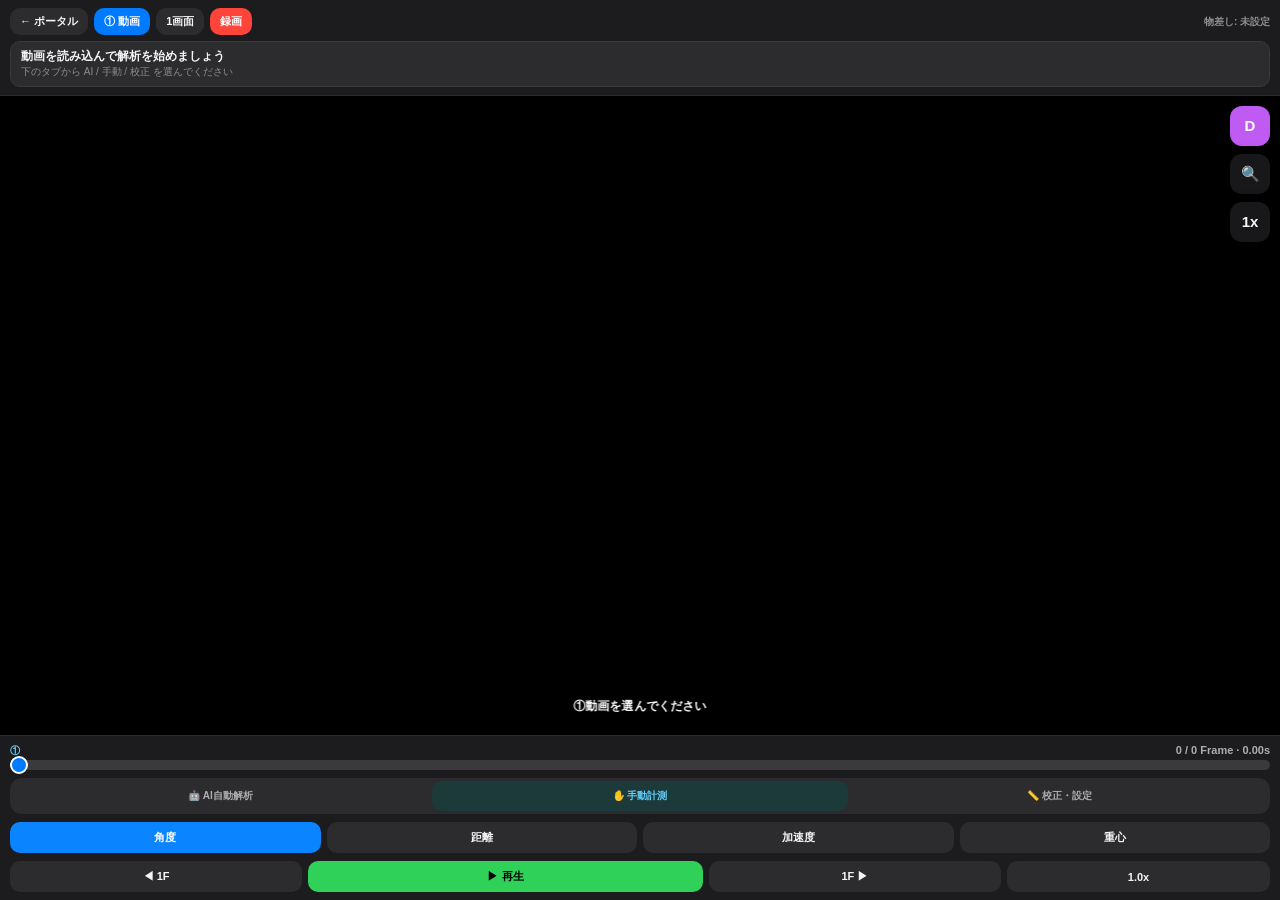
==== commit 7b3c217d: "Add AI Debug HUD and enhance functionality in motion analysis application - Introduced a debug butto" ====
--- a/motion-pro/index.html
+++ b/motion-pro/index.html
@@ -52,6 +52,7 @@
     </div>
     <div id="hint-banner">①動画を選んでください</div>
     <div class="fab-stack">
+        <button class="fab-btn active" id="fab-debug" onclick="toggleAiDebugHud()" title="AI診断HUD (D / ダブルタップ)">D</button>
         <button class="fab-btn" id="fab-zoom" onclick="toggleZoomUi()" title="ズーム">🔍</button>
         <button class="fab-btn" id="fab-reset" onclick="resetZoom()" title="表示リセット">1x</button>
     </div>
--- a/motion-pro/css/style.css
+++ b/motion-pro/css/style.css
@@ -79,6 +79,7 @@
   backdrop-filter: blur(12px); box-shadow: 0 4px 16px rgba(0,0,0,0.35);
 }
 .fab-btn.active { background: #007aff; color: #fff; }
+#fab-debug.active { background: #bf5af2; color: #fff; }
 #zoom-float-panel {
   display: none; position: absolute; top: 10px; right: 58px; z-index: 26;
   align-items: center; gap: 8px; min-width: 160px;
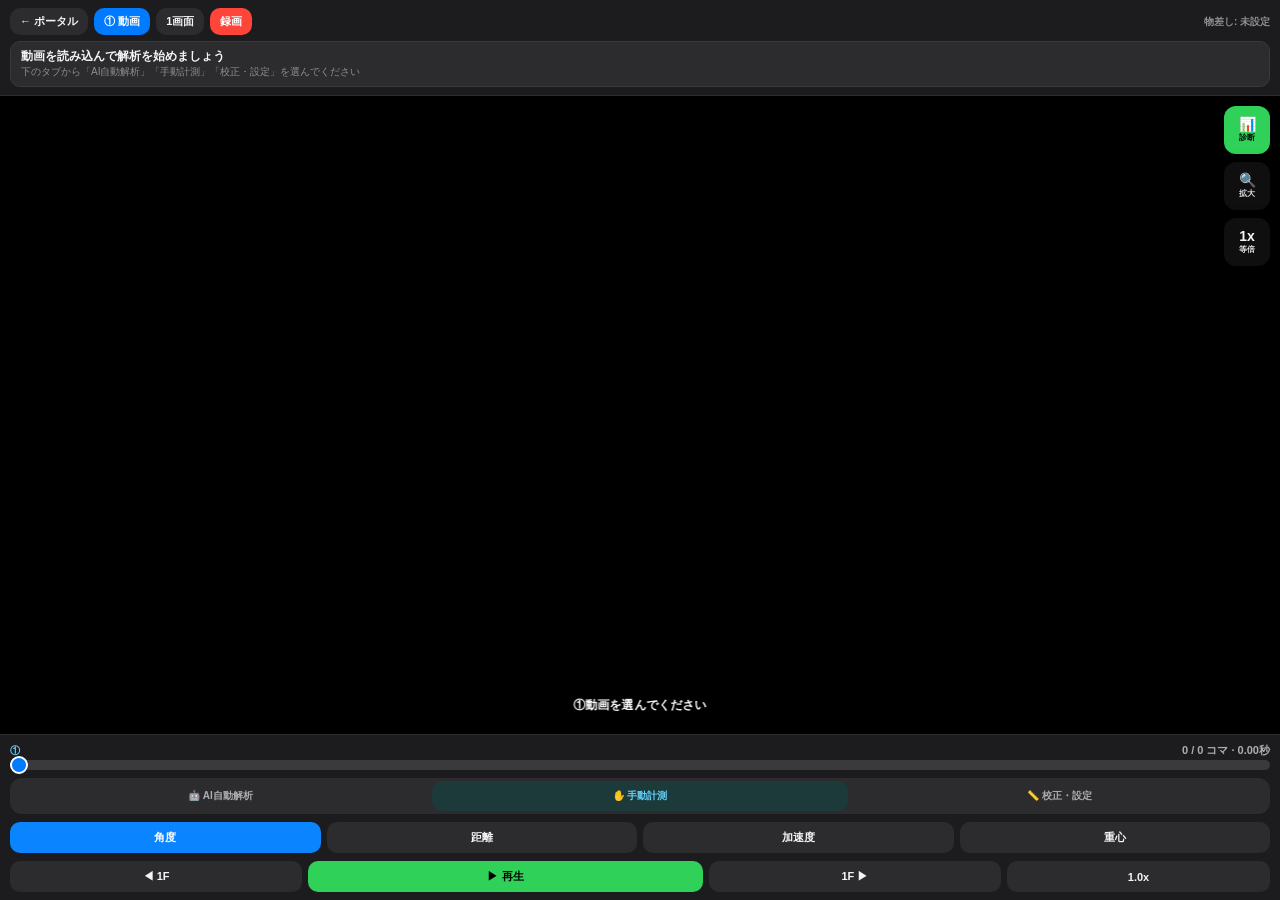
==== commit ce3356c5: "Enhance UI and functionality in motion analysis application - Updated button labels and hints for im" ====
--- a/motion-pro/index.html
+++ b/motion-pro/index.html
@@ -31,7 +31,7 @@
     <div id="result-box">
         <div class="result-text-area">
             <div id="main-result">動画を読み込んで解析を始めましょう</div>
-            <div id="sub-result">下のタブから AI / 手動 / 校正 を選んでください</div>
+            <div id="sub-result">下のタブから「AI自動解析」「手動計測」「校正・設定」を選んでください</div>
         </div>
         <button id="btn-confirm-scale" onclick="openScaleModal()">長さ確定</button>
     </div>
@@ -52,9 +52,18 @@
     </div>
     <div id="hint-banner">①動画を選んでください</div>
     <div class="fab-stack">
-        <button class="fab-btn active" id="fab-debug" onclick="toggleAiDebugHud()" title="AI診断HUD (D / ダブルタップ)">D</button>
-        <button class="fab-btn" id="fab-zoom" onclick="toggleZoomUi()" title="ズーム">🔍</button>
-        <button class="fab-btn" id="fab-reset" onclick="resetZoom()" title="表示リセット">1x</button>
+        <button class="fab-btn fab-labeled active" id="fab-debug" onclick="toggleAiDebugHud()" aria-pressed="true" title="AI診断HUDの表示/非表示" data-tip="AI診断HUDの表示/非表示">
+            <span class="fab-ico" aria-hidden="true">📊</span>
+            <span class="fab-lab">診断</span>
+        </button>
+        <button class="fab-btn fab-labeled" id="fab-zoom" onclick="toggleZoomUi()" title="画面を拡大" data-tip="画面を拡大して細かく見る">
+            <span class="fab-ico" aria-hidden="true">🔍</span>
+            <span class="fab-lab">拡大</span>
+        </button>
+        <button class="fab-btn fab-labeled" id="fab-reset" onclick="resetZoom()" title="等倍に戻す" data-tip="等倍に戻す">
+            <span class="fab-ico" aria-hidden="true">1x</span>
+            <span class="fab-lab">等倍</span>
+        </button>
     </div>
     <div id="zoom-float-panel">
         <span>倍率 <span id="zoom-target-label">①</span></span>
@@ -65,25 +74,31 @@
 <div id="controls">
     <div id="chart-panel">
         <div class="chart-y-labels">
-            <span>+40°</span>
-            <span>0°</span>
-            <span>-40°</span>
+            <span title="胸が右先行（+）">+40°<small>右先行</small></span>
+            <span title="ねじれゼロ">0°<small>ゼロ</small></span>
+            <span title="胸が左先行（-）">-40°<small>左先行</small></span>
         </div>
-        <canvas id="chart-canvas"></canvas>
-        <div id="chart-current">--°</div>
+        <div class="chart-canvas-wrap">
+            <div class="chart-overlay-title">体幹捻転差（胸と腰のねじれ角度）</div>
+            <canvas id="chart-canvas"></canvas>
+        </div>
+        <div class="chart-current-wrap" title="いまの胸と腰のねじれ角度">
+            <span class="chart-cur-label">捻転差</span>
+            <div id="chart-current">--°</div>
+        </div>
     </div>
     <div class="seek-container">
         <div class="seek-row">
             <div class="seek-meta">
                 <span class="seek-label">①</span>
-                <span class="seek-readout" id="seek-readout-1">0 / 0 Frame · 0.00s</span>
+                <span class="seek-readout" id="seek-readout-1">0 / 0 コマ · 0.00秒</span>
             </div>
             <input type="range" id="seekbar1" min="0" max="1" value="0" step="0.001">
         </div>
         <div class="seek-row" id="seek-row-2" style="display:none;">
             <div class="seek-meta">
                 <span class="seek-label v2">②</span>
-                <span class="seek-readout" id="seek-readout-2">0 / 0 Frame · 0.00s</span>
+                <span class="seek-readout" id="seek-readout-2">0 / 0 コマ · 0.00秒</span>
             </div>
             <input type="range" id="seekbar2" min="0" max="1" value="0" step="0.001">
         </div>
--- a/motion-pro/css/style.css
+++ b/motion-pro/css/style.css
@@ -73,15 +73,37 @@
 }
 .fab-btn {
   -webkit-appearance: none; appearance: none;
-  width: 40px; height: 40px; border: none; border-radius: 12px;
-  background: rgba(28, 28, 30, 0.88); color: #f5f5f7;
+  width: 44px; height: 44px; border: none; border-radius: 12px;
+  background: rgba(28, 28, 30, 0.55); color: #f5f5f7;
   font-size: 15px; font-weight: 700; cursor: pointer;
   backdrop-filter: blur(12px); box-shadow: 0 4px 16px rgba(0,0,0,0.35);
-}
-.fab-btn.active { background: #007aff; color: #fff; }
-#fab-debug.active { background: #bf5af2; color: #fff; }
+  position: relative;
+}
+.fab-labeled {
+  width: 46px; height: 48px;
+  display: flex; flex-direction: column; align-items: center; justify-content: center; gap: 1px;
+}
+.fab-ico { font-size: 14px; line-height: 1.1; }
+.fab-lab { font-size: 8px; font-weight: 700; letter-spacing: 0; line-height: 1; opacity: 0.92; }
+.fab-btn.active { background: #007aff; color: #fff; opacity: 1; }
+#fab-debug {
+  background: rgba(44, 44, 46, 0.55); color: #aeaeb2; opacity: 0.72;
+}
+#fab-debug.active { background: #30d158; color: #000; opacity: 1; }
+.fab-btn[data-tip]::after {
+  content: attr(data-tip);
+  position: absolute; right: calc(100% + 8px); top: 50%; transform: translateY(-50%);
+  background: rgba(28, 28, 30, 0.94); color: #f5f5f7;
+  font-size: 10px; font-weight: 650; white-space: nowrap;
+  padding: 6px 8px; border-radius: 8px;
+  opacity: 0; pointer-events: none; transition: opacity 0.12s ease;
+  box-shadow: 0 4px 12px rgba(0,0,0,0.4);
+}
+.fab-btn[data-tip]:hover::after,
+.fab-btn[data-tip]:focus::after,
+.fab-btn[data-tip].show-tip::after { opacity: 1; }
 #zoom-float-panel {
-  display: none; position: absolute; top: 10px; right: 58px; z-index: 26;
+  display: none; position: absolute; top: 10px; right: 64px; z-index: 26;
   align-items: center; gap: 8px; min-width: 160px;
   background: rgba(28, 28, 30, 0.92); border-radius: 12px; padding: 8px 10px;
   backdrop-filter: blur(12px);
@@ -91,22 +113,38 @@
 #chart-panel {
   display: none; width: 100%; align-items: stretch; gap: 6px;
   background: #111214; border: 1px solid #3a3a3c; border-radius: 10px;
-  padding: 4px 6px; box-sizing: border-box;
+  padding: 6px; box-sizing: border-box;
 }
 #chart-panel.visible { display: flex; }
 .chart-y-labels {
   display: flex; flex-direction: column; justify-content: space-between;
   font-size: 8px; font-weight: 700; color: #8e8e93;
-  width: 28px; flex-shrink: 0; padding: 1px 0; line-height: 1;
+  width: 40px; flex-shrink: 0; padding: 1px 0; line-height: 1.05;
+}
+.chart-y-labels small {
+  display: block; font-size: 7px; font-weight: 650; color: #636366; margin-top: 1px;
+}
+.chart-canvas-wrap {
+  position: relative; flex: 1; min-width: 0;
+}
+.chart-overlay-title {
+  position: absolute; left: 6px; top: 3px; z-index: 2; pointer-events: none;
+  font-size: 9px; font-weight: 700; color: rgba(245, 245, 247, 0.42);
+  letter-spacing: 0.01em; white-space: nowrap; overflow: hidden; text-overflow: ellipsis;
+  max-width: calc(100% - 10px);
 }
 #chart-canvas {
-  position: relative !important; flex: 1; min-width: 0;
-  height: 45px; width: 100%; display: block; touch-action: none;
+  position: relative !important; width: 100%; height: 52px;
+  display: block; touch-action: none;
   background: #0b0b0d; border-radius: 6px;
 }
+.chart-current-wrap {
+  width: 56px; flex-shrink: 0; display: flex; flex-direction: column;
+  align-items: center; justify-content: center; gap: 2px;
+}
+.chart-cur-label { font-size: 8px; font-weight: 700; color: #8e8e93; }
 #chart-current {
-  width: 44px; flex-shrink: 0; display: flex; align-items: center; justify-content: center;
-  font-size: 11px; font-weight: 800; color: #ffd60a; font-variant-numeric: tabular-nums;
+  font-size: 12px; font-weight: 800; color: #ffd60a; font-variant-numeric: tabular-nums;
 }
 
 #controls {
